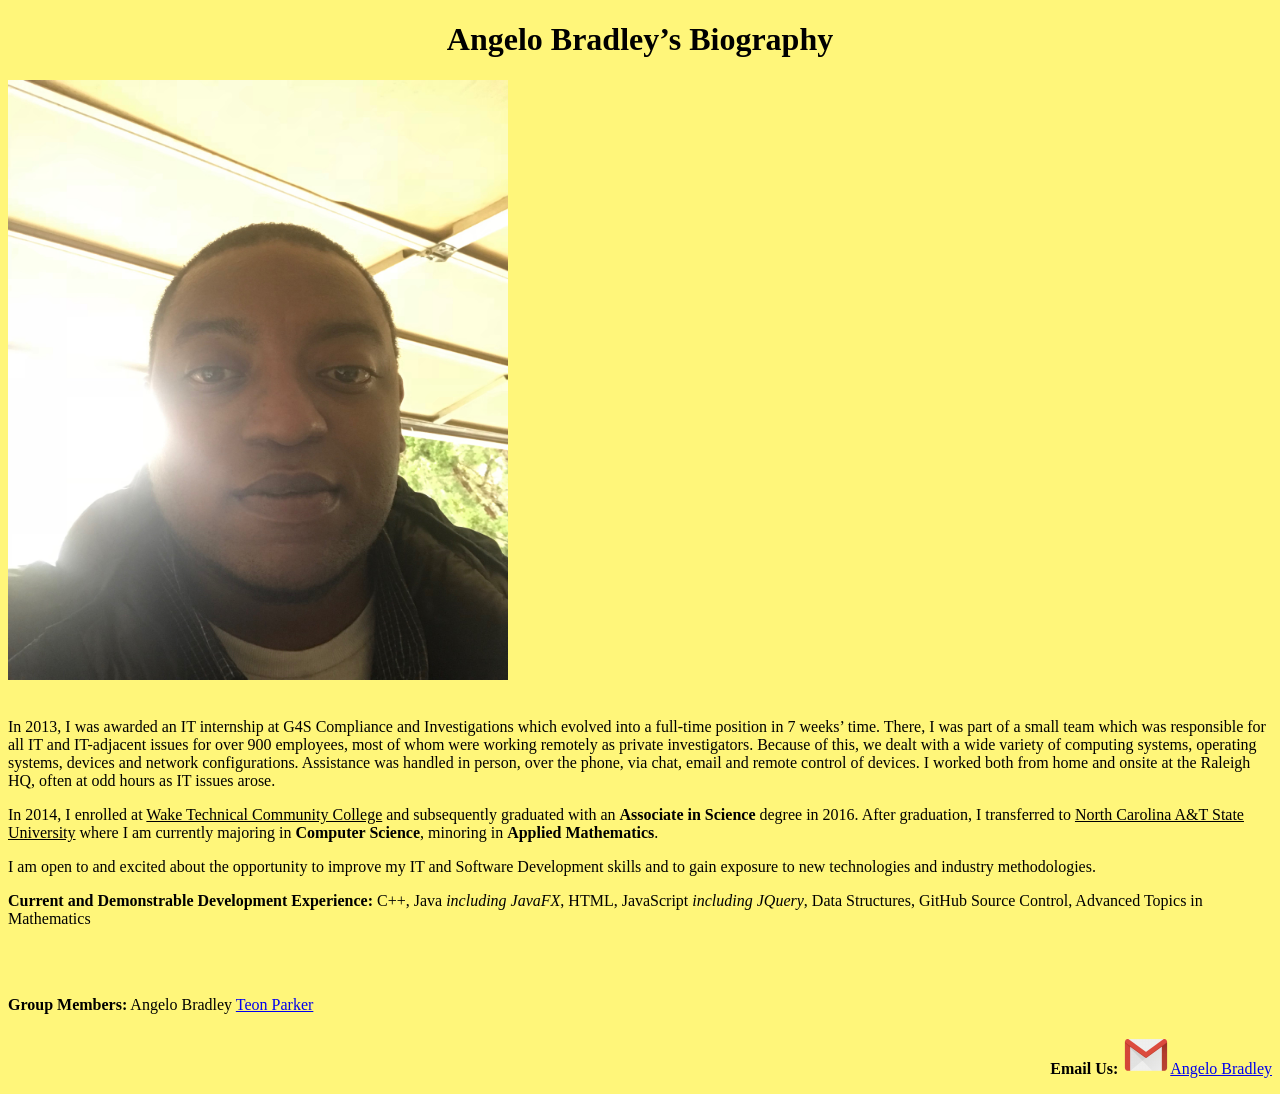
==== index.html @ 36a1c959 "Add files via upload Angelo's intro page." ====
<!DOCTYPE html>
<html>
<header><title>Angelo Bradley's Biography</title></header>


<body bgcolor = "#fff67a">
<h1 align = "center">Angelo Bradley&#8217;s Biography</h1>
<img src = "Selfie.jpeg" height = "600" width = "500">
<br>
<br>

<p>In 2013&#44; I was awarded an IT internship at G4S Compliance and Investigations which evolved into a full-time position in 7 weeks&#8217; time. There&#44; I was part of a small team which was responsible for all IT and IT-adjacent issues for over 900 employees&#44; most of whom were working remotely as private investigators. Because of this&#44; we dealt with a wide variety of computing systems&#44; operating systems&#44; devices and network configurations. Assistance was handled in person&#44; over the phone&#44; via chat&#44; email and remote control of devices. I worked both from home and onsite at the Raleigh HQ&#44; often at odd hours as IT issues arose.</p>
<p>In 2014&#44; I enrolled at <u>Wake Technical Community College</u> and subsequently graduated with an <strong>Associate in Science</strong> degree in 2016. After graduation&#44; I transferred to <u>North Carolina A&T State University</u> where I am currently majoring in <strong>Computer Science</strong>&#44; minoring in <strong>Applied Mathematics</strong>.</p>
<p>I am open to and excited about the opportunity to improve my IT and Software Development skills and to gain exposure to new technologies and industry methodologies.</p>
<p><strong>Current and Demonstrable Development Experience&#58;</strong> C++&#44; Java <em>including JavaFX</em>&#44; HTML&#44; JavaScript <em>including JQuery</em>&#44; Data Structures&#44; GitHub Source Control&#44; Advanced Topics in Mathematics </p>
<br>
<br>

<p><strong>Group Members:</strong> Angelo Bradley <a href = "placeHolder.html">Teon Parker</a></p>
<p align = "right"><strong>Email Us: </strong><img src = "Gmail-icon.png" style = "vertical-align:bottom"><a href= "mailto:acbradley@aggies.ncat.edu">Angelo Bradley</a></p>


</body>
</html>
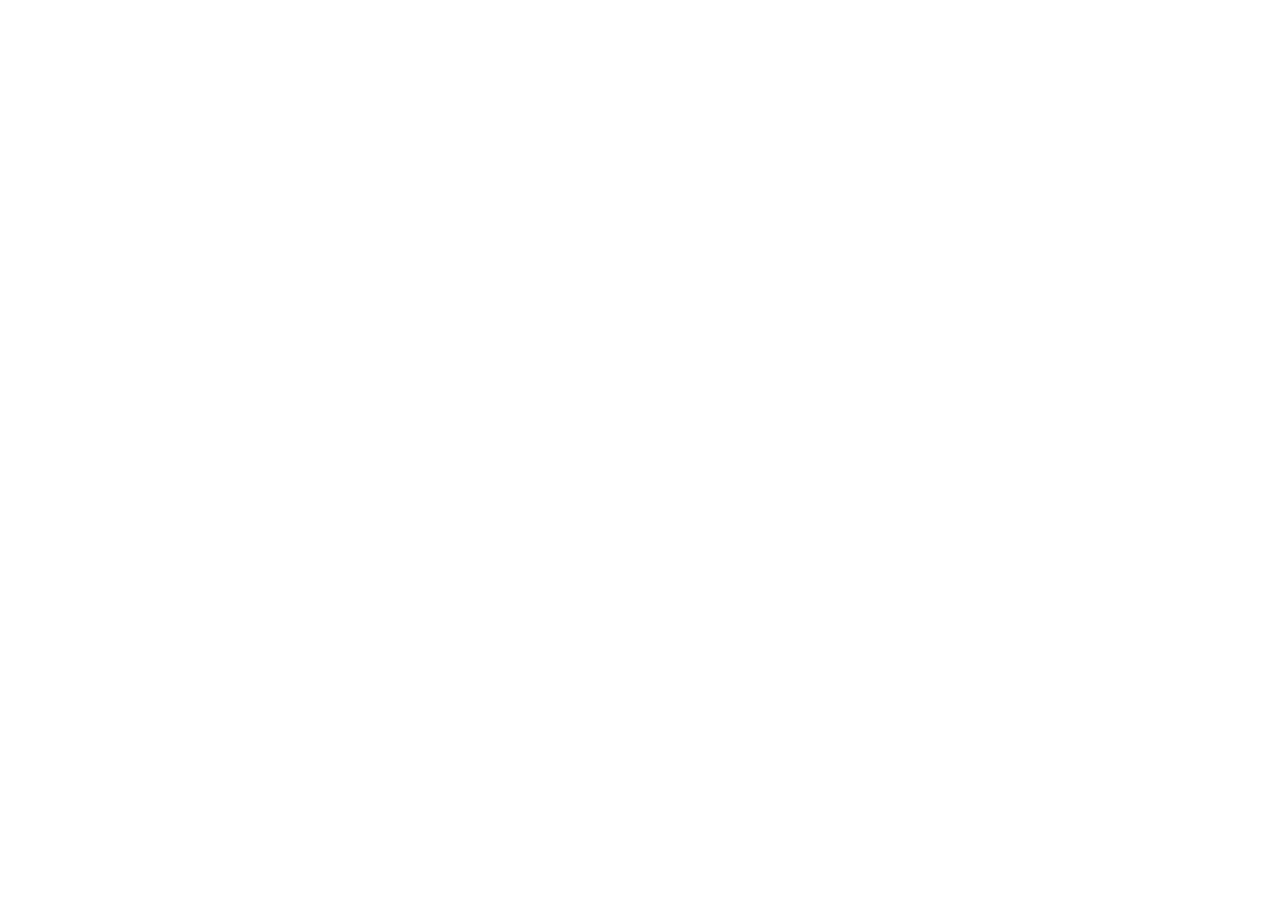
==== commit 1ab93acb: "Major Push Total Restructure, different sites aren't yet linked but we're getting close" ====
--- a/index.html
+++ b/index.html
@@ -1,24 +1,31 @@
 <!DOCTYPE html>
-<html>
-<header><title>Angelo Bradley's Biography</title></header>
+<html lang="en" dir="ltr">
+<head>
+  <meta charset="utf-8">
+  <title></title>
+  <!-- Latest compiled and minified CSS -->
+  <link rel="stylesheet" href="https://maxcdn.bootstrapcdn.com/bootstrap/3.3.7/css/bootstrap.min.css">
 
+  <!-- jQuery library -->
+  <script src="https://ajax.googleapis.com/ajax/libs/jquery/3.3.1/jquery.min.js"></script>
 
-<body bgcolor = "#fff67a">
-<h1 align = "center">Angelo Bradley&#8217;s Biography</h1>
-<img src = "Selfie.jpeg" height = "600" width = "500">
-<br>
-<br>
+  <!-- Latest compiled JavaScript -->
+  <script src="https://maxcdn.bootstrapcdn.com/bootstrap/3.3.7/js/bootstrap.min.js"></script>
+  <link rel="stylesheet" href="css/master.css" type="text/css">
+</head>
 
-<p>In 2013&#44; I was awarded an IT internship at G4S Compliance and Investigations which evolved into a full-time position in 7 weeks&#8217; time. There&#44; I was part of a small team which was responsible for all IT and IT-adjacent issues for over 900 employees&#44; most of whom were working remotely as private investigators. Because of this&#44; we dealt with a wide variety of computing systems&#44; operating systems&#44; devices and network configurations. Assistance was handled in person&#44; over the phone&#44; via chat&#44; email and remote control of devices. I worked both from home and onsite at the Raleigh HQ&#44; often at odd hours as IT issues arose.</p>
-<p>In 2014&#44; I enrolled at <u>Wake Technical Community College</u> and subsequently graduated with an <strong>Associate in Science</strong> degree in 2016. After graduation&#44; I transferred to <u>North Carolina A&T State University</u> where I am currently majoring in <strong>Computer Science</strong>&#44; minoring in <strong>Applied Mathematics</strong>.</p>
-<p>I am open to and excited about the opportunity to improve my IT and Software Development skills and to gain exposure to new technologies and industry methodologies.</p>
-<p><strong>Current and Demonstrable Development Experience&#58;</strong> C++&#44; Java <em>including JavaFX</em>&#44; HTML&#44; JavaScript <em>including JQuery</em>&#44; Data Structures&#44; GitHub Source Control&#44; Advanced Topics in Mathematics </p>
-<br>
-<br>
+<body>
+  <div id="container" class="modal-body row">
+    <div class="col-md-4" id="afrofuturism">
 
-<p><strong>Group Members:</strong> Angelo Bradley <a href = "placeHolder.html">Teon Parker</a></p>
-<p align = "right"><strong>Email Us: </strong><img src = "Gmail-icon.png" style = "vertical-align:bottom"><a href= "mailto:acbradley@aggies.ncat.edu">Angelo Bradley</a></p>
+    </div>
+    <div class="col-md-4" id="ufc">
 
+    </div>
+    <div class="col-md-4" id="ooa">
 
+    </div>
+  </div>
 </body>
+
 </html>
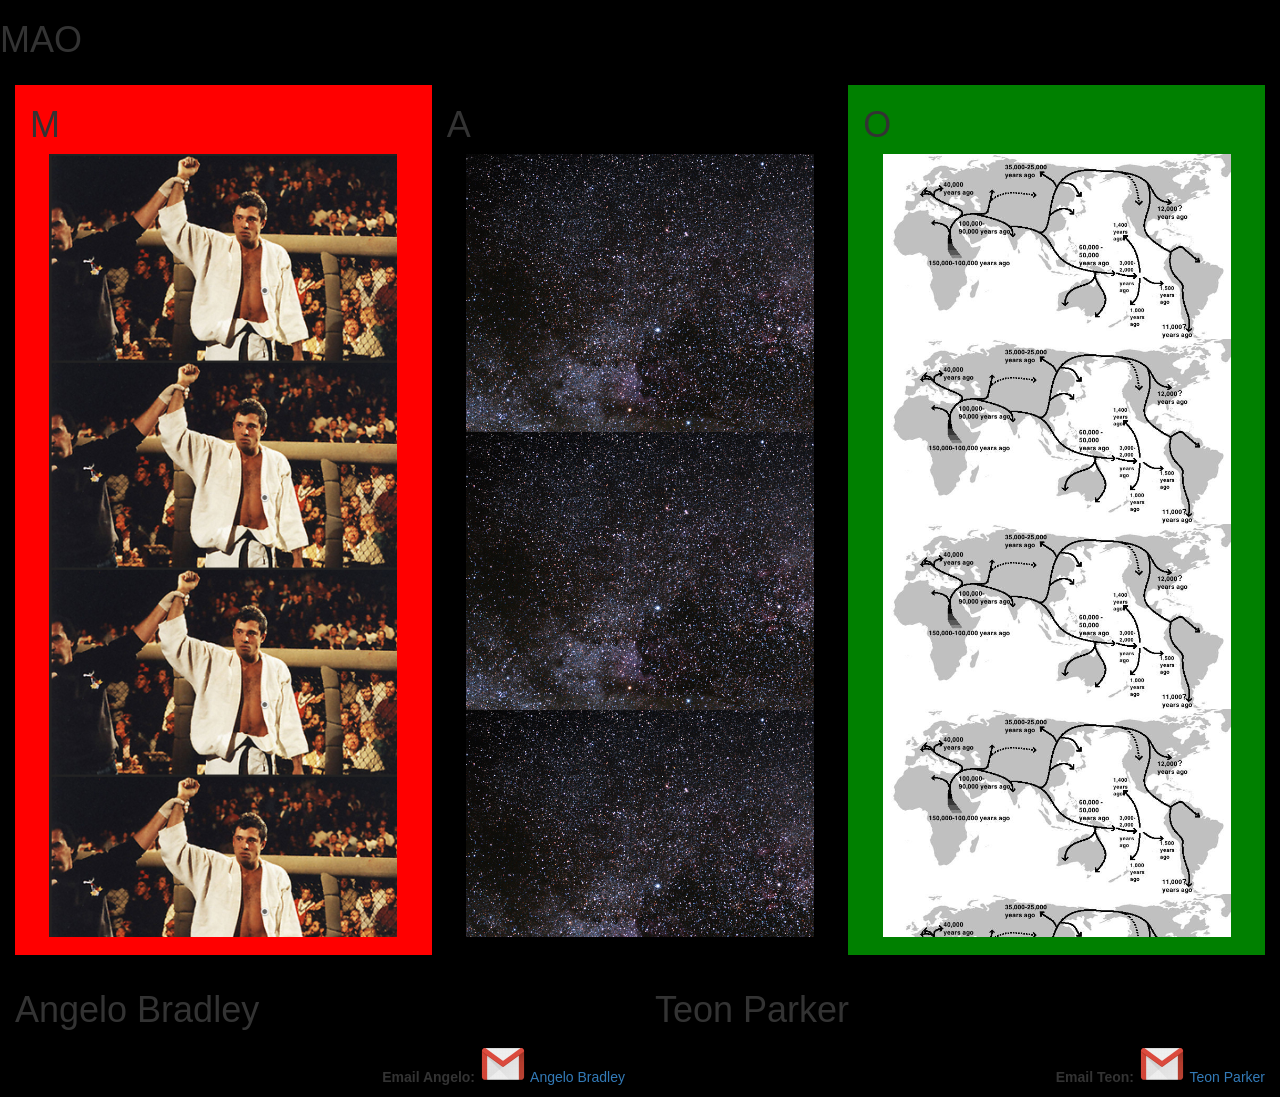
==== commit d4b04f73: "front page done?" ====
--- a/index.html
+++ b/index.html
@@ -1,5 +1,6 @@
 <!DOCTYPE html>
 <html lang="en" dir="ltr">
+
 <head>
   <meta charset="utf-8">
   <title></title>
@@ -11,19 +12,37 @@
 
   <!-- Latest compiled JavaScript -->
   <script src="https://maxcdn.bootstrapcdn.com/bootstrap/3.3.7/js/bootstrap.min.js"></script>
-  <link rel="stylesheet" href="css/master.css" type="text/css">
+  <link rel="stylesheet" href="css/index.css" type="text/css">
 </head>
 
 <body>
+
+  <h1>MAO</h1>
   <div id="container" class="modal-body row">
+    <div class="col-md-4" id="mma">
+      <h1>M</h1>
+      <div class="image-container" id="mma-image"></div>
+    </div>
     <div class="col-md-4" id="afrofuturism">
-
-    </div>
-    <div class="col-md-4" id="ufc">
-
+      <h1>A</h1>
+      <div class="image-container" id="aff-image"></div>
     </div>
     <div class="col-md-4" id="ooa">
+      <h1>O</h1>
+      <div class="image-container" id="ooa-image"></div>
+    </div>
+  </div>
 
+  <div id="developers">
+    <div class="col-md-6">
+      <h1>Angelo Bradley</h1>
+        <p align="right"><strong>Email Angelo: </strong><img src="assets/Gmail-icon.png" style="vertical-align:bottom">
+          <a href="mailto:acbradley@aggies.ncat.edu">Angelo Bradley</a></p>
+    </div>
+    <div class="col-md-6">
+      <h1>Teon Parker</h1>
+      <p align="right"><strong>Email Teon: </strong><img src="assets/Gmail-icon.png" style="vertical-align:bottom">
+        <a href="mailto:tparker@aggies.ncat.edu">Teon Parker</a></p>
     </div>
   </div>
 </body>
--- a/css/index.css
+++ b/css/index.css
@@ -0,0 +1,64 @@
+@keyframes backgroundChanger {
+  0% {
+    background-color: black;
+  }
+  33% {
+    background-color: red;
+  }
+  66% {
+    background-color: green;
+  }
+}
+
+html, body {
+  height: 100%;
+  width: 100%;
+  margin: 0;
+}
+
+body{
+  background-color: black;
+  animation-name: backgroundChanger;
+  animation-duration: 30s;
+  animation-iteration-count: infinite;
+}
+
+#container {
+  width: 100%;
+  height: 100%;
+  margin: 0 auto;
+}
+
+#afrofuturism {
+  background-color: black;
+  height: 100%;
+}
+
+#mma {
+  background-color: red;
+  height: 100%;
+}
+
+#ooa {
+  background-color: green;
+  height: 100%;
+}
+
+.image-container {
+  margin: auto auto;
+  height: 90%;
+  width: 90%;
+    background-size: contain;
+}
+
+#aff-image {
+  background-image: url('../aff_homepage_image.jpeg');
+}
+
+#ooa-image {
+  background-image: url('../ooa_homepage_image.jpeg');
+}
+
+#mma-image {
+  background-image: url('../mma_homepage_image.jpeg');
+}
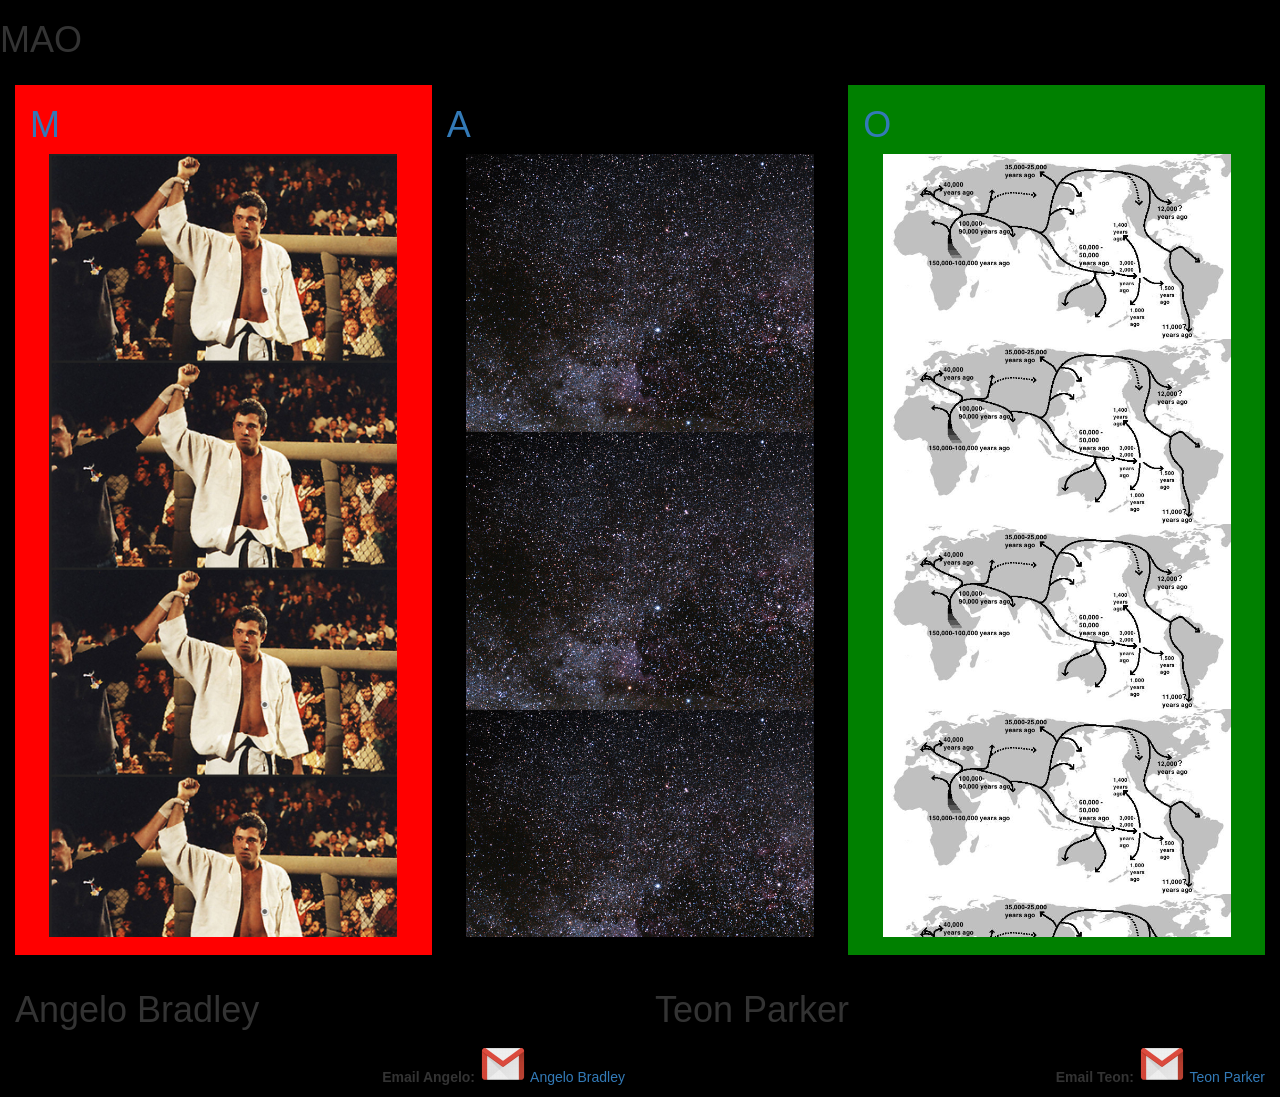
==== commit a94113f2: "linked pages to homepage" ====
--- a/index.html
+++ b/index.html
@@ -19,18 +19,18 @@
 
   <h1>MAO</h1>
   <div id="container" class="modal-body row">
-    <div class="col-md-4" id="mma">
+    <a href="index_mma.html"><div class="col-md-4" id="mma">
       <h1>M</h1>
       <div class="image-container" id="mma-image"></div>
-    </div>
-    <div class="col-md-4" id="afrofuturism">
+    </div></a>
+    <a href="index_aff.html"><div class="col-md-4" id="afrofuturism">
       <h1>A</h1>
       <div class="image-container" id="aff-image"></div>
-    </div>
-    <div class="col-md-4" id="ooa">
+    </div></a>
+    <a href="index_ooa.html"><div class="col-md-4" id="ooa">
       <h1>O</h1>
       <div class="image-container" id="ooa-image"></div>
-    </div>
+    </div></a>
   </div>
 
   <div id="developers">
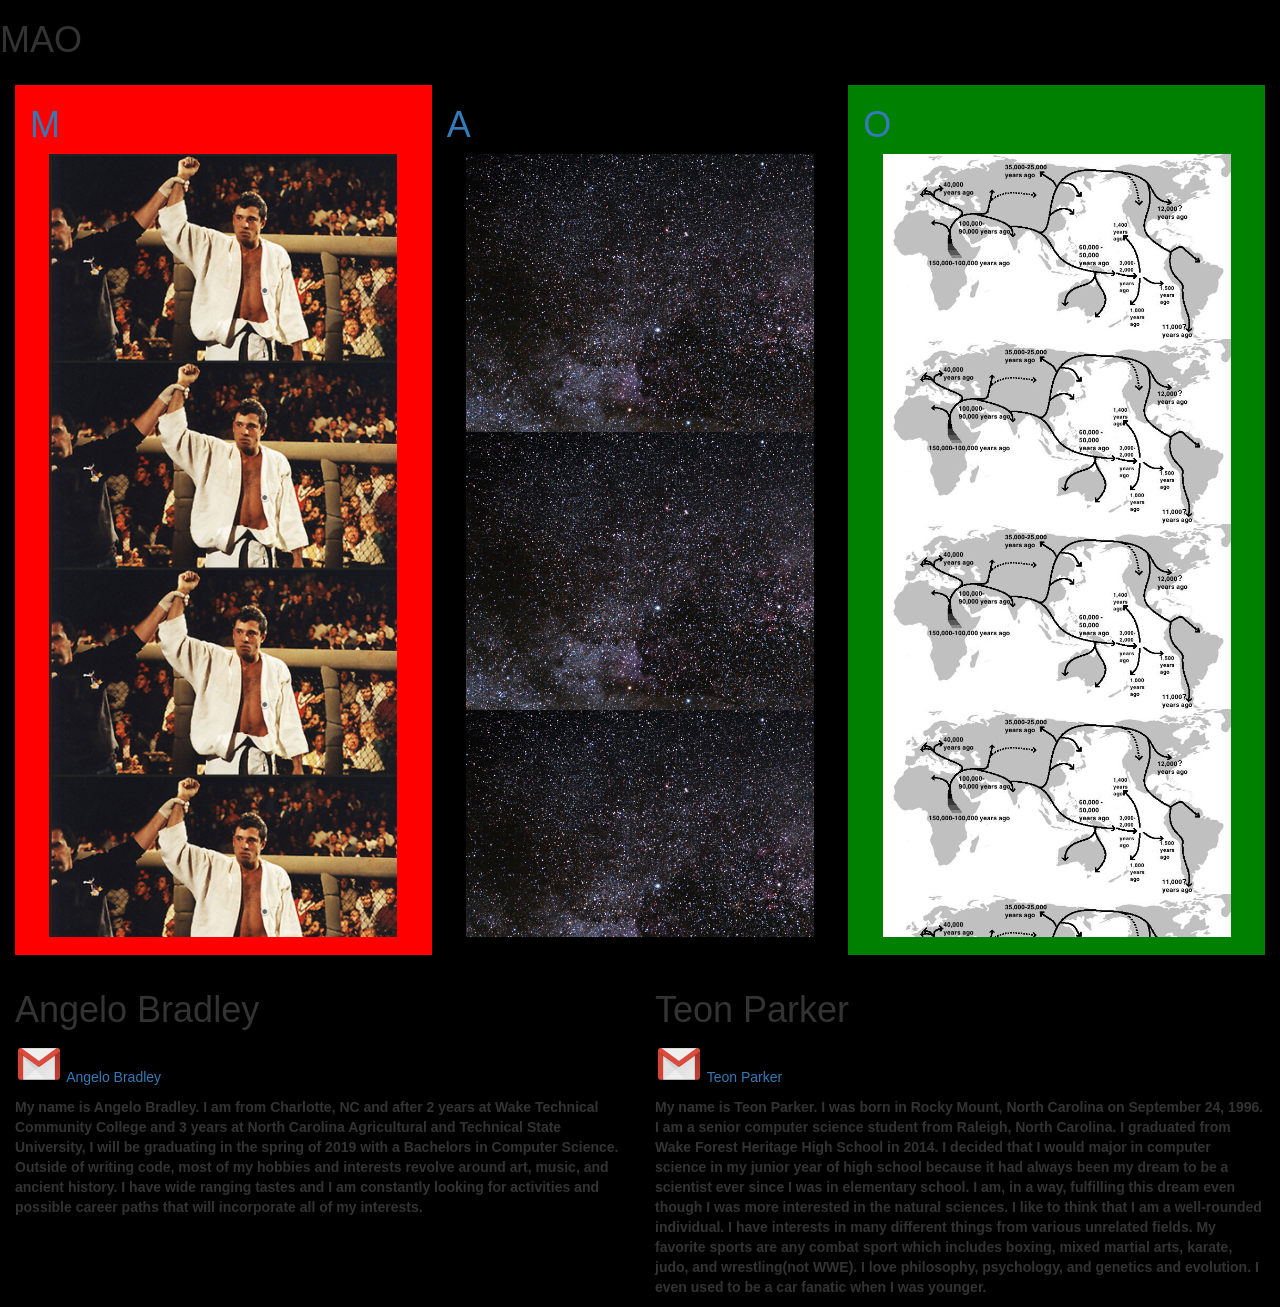
==== commit 02db30ad: "final push?" ====
--- a/index.html
+++ b/index.html
@@ -19,30 +19,47 @@
 
   <h1>MAO</h1>
   <div id="container" class="modal-body row">
-    <a href="index_mma.html"><div class="col-md-4" id="mma">
-      <h1>M</h1>
-      <div class="image-container" id="mma-image"></div>
-    </div></a>
-    <a href="index_aff.html"><div class="col-md-4" id="afrofuturism">
-      <h1>A</h1>
-      <div class="image-container" id="aff-image"></div>
-    </div></a>
-    <a href="index_ooa.html"><div class="col-md-4" id="ooa">
-      <h1>O</h1>
-      <div class="image-container" id="ooa-image"></div>
-    </div></a>
+    <a href="index_mma.html">
+      <div class="col-md-4" id="mma">
+        <h1>M</h1>
+        <div class="image-container" id="mma-image"></div>
+      </div>
+    </a>
+    <a href="index_aff.html">
+      <div class="col-md-4" id="afrofuturism">
+        <h1>A</h1>
+        <div class="image-container" id="aff-image"></div>
+      </div>
+    </a>
+    <a href="index_ooa.html">
+      <div class="col-md-4" id="ooa">
+        <h1>O</h1>
+        <div class="image-container" id="ooa-image"></div>
+      </div>
+    </a>
   </div>
 
-  <div id="developers">
-    <div class="col-md-6">
+  <div style:"height:100%;">
+    <div class="col-md-6" class="developers" style="background-color:black;">
       <h1>Angelo Bradley</h1>
-        <p align="right"><strong>Email Angelo: </strong><img src="assets/Gmail-icon.png" style="vertical-align:bottom">
-          <a href="mailto:acbradley@aggies.ncat.edu">Angelo Bradley</a></p>
+      <p align="left"><img src="assets/Gmail-icon.png" style="vertical-align:bottom">
+        <a href="mailto:acbradley@aggies.ncat.edu">Angelo Bradley</a></p>
+      <p><strong>My name is Angelo Bradley. I am from Charlotte, NC and after 2 years at Wake Technical Community College and 3 years at North Carolina
+      Agricultural and Technical State University, I will be graduating in the spring of 2019 with a Bachelors in Computer Science. Outside of writing code, most of my hobbies and interests
+    revolve around art, music, and ancient history. I have wide ranging tastes and I am constantly looking for activities and possible career paths that will incorporate all of my interests.</strong></p>
+  <br>
+  <br>
+  <br>
     </div>
-    <div class="col-md-6">
+    <div class="col-md-6" class="developers" style="background-color:black;">
       <h1>Teon Parker</h1>
-      <p align="right"><strong>Email Teon: </strong><img src="assets/Gmail-icon.png" style="vertical-align:bottom">
+      <p align="left"><img src="assets/Gmail-icon.png" style="vertical-align:bottom">
         <a href="mailto:tparker@aggies.ncat.edu">Teon Parker</a></p>
+      <p><strong>My name is Teon Parker. I was born in Rocky Mount, North Carolina on September 24, 1996. I am a senior computer science student from Raleigh, North Carolina. I graduated from Wake Forest Heritage High School in 2014. I decided that I would major
+        in computer science in my junior year of high school because it had always been my dream to be a scientist ever since I was in elementary school. I am, in a way, fulfilling this dream even though I was more interested in the natural sciences.
+        I like to think that I am a well-rounded individual. I have interests in many different things from various unrelated fields. My favorite sports are any combat sport which includes boxing, mixed martial arts, karate, judo, and wrestling(not WWE).
+        I love philosophy, psychology, and genetics and evolution. I even used to be a car fanatic when I was younger. </strong></p>
+
     </div>
   </div>
 </body>
